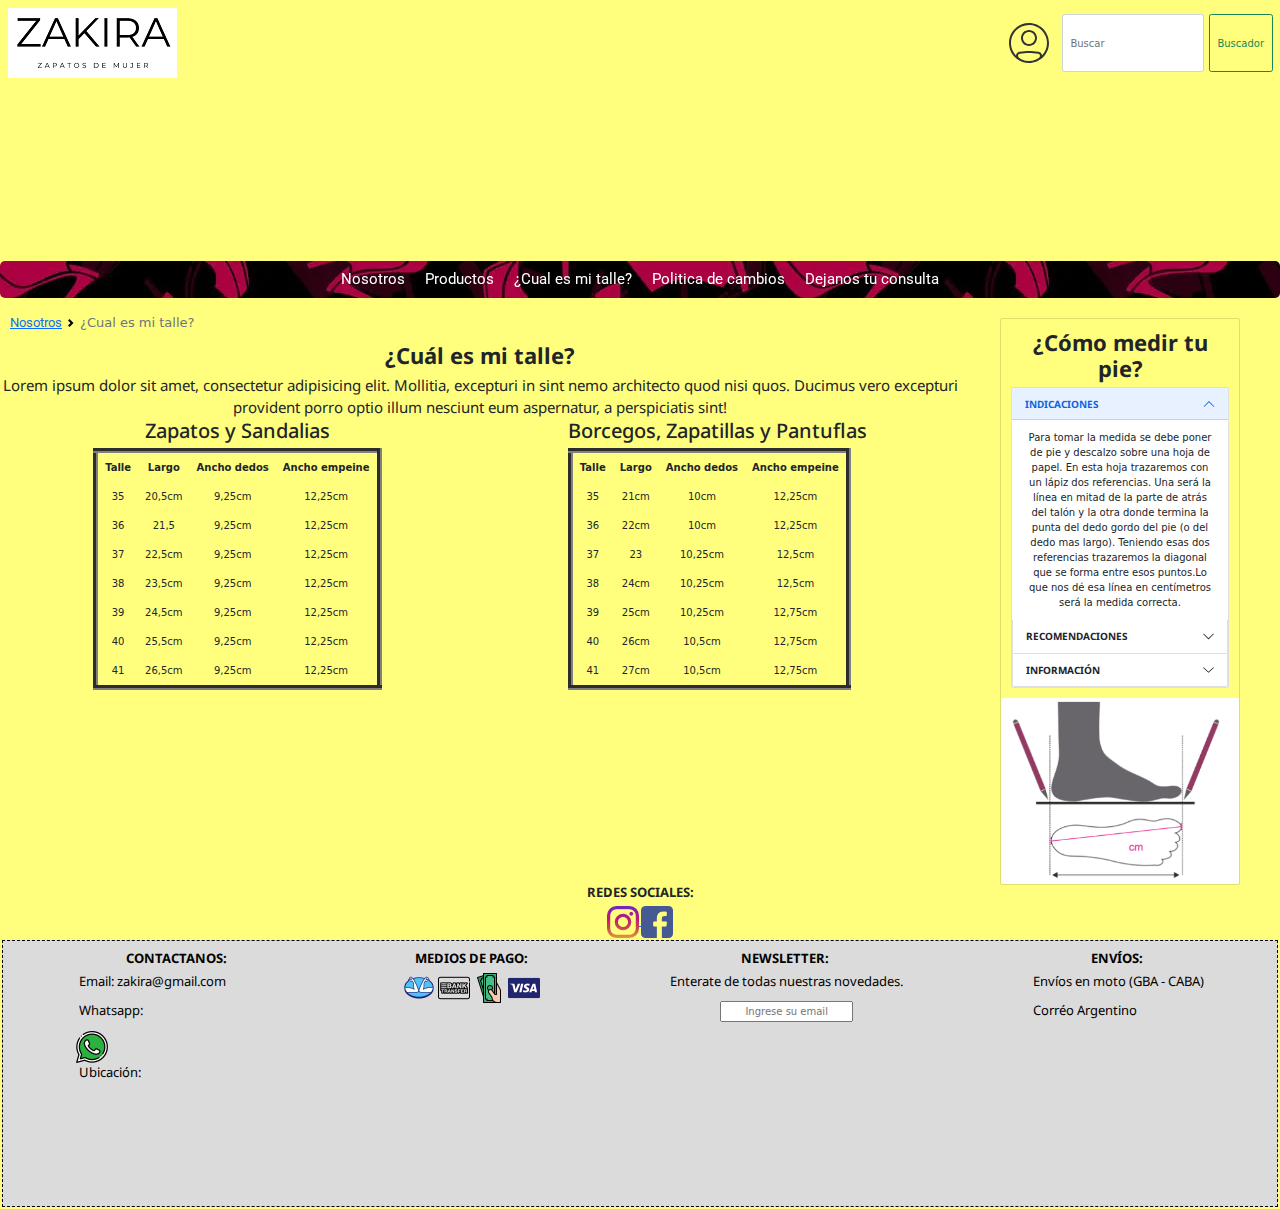
==== cual-es-mi-talle.html @ 798e8832 "trabajo" ====
<!DOCTYPE html>
<html lang="en">
<head>
    <!-- meta datos --> 
    <meta charset="UTF-8">
    <meta http-equiv="X-UA-Compatible" content="IE=edge">
    <meta name="viewport" content="width=device-width, initial-scale=1.0">
    <meta name="keywords" content="zapatos, zapatillas, pantuflas, borcegos, sandalias, calzado, mujer">
    <meta name="description" content="Te ayudamos a medir con la mayor exactitud posible tu numero de calzado para poder disfrutarlo sin ninguna molestia">
    <title>Aprende a medir tu pie para evitar molestias con cambios y que tu calzado te quede super comodo</title>
    <link rel="shortcut icon" href="logo/favicon-1.png" type="image/x-icon">
    <link rel="stylesheet" href="css/bootstrap.min.css">
    <link rel="stylesheet" href="css/main.css">
    <link rel="stylesheet" href="css/animate.css">
</head>
<body class="bg-page">
<div class="cuerpo-grid">
    <!-- fila de logo + nav --> 
    <nav class="navbar d-flex flex-row justify-content-evenly" id="botonera1">
        <div class="container-fluid">
            <a class="navbar-brand" href="index.html">
                <img src="logo/ZAKIRA-2.png" alt="logo de zakira">
            </a>
            <div class="d-inline-flex">
                <button class="btn" type="button" data-bs-toggle="offcanvas" data-bs-target="#offcanvasRight" aria-controls="offcanvasRight">
                    <img src="logo/usuario.svg" alt="icono de usuario">
                </button>       
                <div class="offcanvas offcanvas-end" tabindex="-1" id="offcanvasRight" aria-labelledby="offcanvasRightLabel">
                    <div class="offcanvas-header">
                        <h5 id="offcanvasRightLabel">Bienvenido, por favor ingrese su cuenta</h5>
                        <button type="button" class="btn-close text-reset" data-bs-dismiss="offcanvas" aria-label="Close"></button>
                    </div>
                    <div class="offcanvas-body">
                        <ul class="d-flex justify-content-around">
                            <li class="aumento">
                                <a href="#">Registrarse</a>
                            </li>
                            <li class="aumento">
                                <a href="#">Login</a>
                            </li>
                            <li class="aumento">
                                <a href="#">Carrito</a>
                            </li>
                        </ul>
                    </div>
                </div>
                <form class="d-inline-flex">
                    <input class="form-control me-2" type="search" placeholder="Buscar" aria-label="Search">
                    <button class="btn btn-outline-success" type="submit">Buscador</button>
                </form>
            </div>
        </div>
    </nav>
    <header id="header">
        
    </header>
    <nav class="navbar  navbar-expand-md navbar-dark sticky-top " id="botonera2">
        <div class="container-fluid bg-imagen">
            <button class="navbar-toggler" type="button" data-bs-toggle="collapse" data-bs-target="#navbarNav" aria-controls="navbarNav" aria-expanded="false" aria-label="Toggle navigation">
              <span class="navbar-toggler-icon"></span>
            </button>
            <div class="collapse navbar-collapse" id="navbarNav">
              <ul class="navbar-nav mx-auto">
                <li class="aumento">
                  <a href="nosotros.html">Nosotros</a>
                </li>
                <li class="aumento">
                  <a href="productos.html">Productos</a>
                </li>
                <li class="aumento">
                    <a href="cual-es-mi-talle.html">¿Cual es mi talle?</a>
                </li>
                <li class="aumento">
                  <a href="politica-de-cambios.html">Politica de cambios</a>
                </li>
                <li class="aumento">
                  <a href="dejanos-tu-consulta.html">Dejanos tu consulta</a>
                </li>
              </ul>
            </div>
        </div>
    </nav>
    <!-- cierre de fila logo + nav -->
    <!-- fila de información de mi sitio -->
    <main id="principal"> 
        <nav style="--bs-breadcrumb-divider: url(&#34;data:image/svg+xml,%3Csvg xmlns='http://www.w3.org/2000/svg' width='8' height='8'%3E%3Cpath d='M2.5 0L1 1.5 3.5 4 1 6.5 2.5 8l4-4-4-4z' fill='currentColor'/%3E%3C/svg%3E&#34;);" aria-label="breadcrumb">
            <ol class="breadcrumb m-3">
              <li class="breadcrumb-item"><a href="nosotros.html">Nosotros</a></li>
              <li class="breadcrumb-item active" aria-current="page">¿Cual es mi talle?</li>
            </ol>
          </nav>    
        
        <h1 class="text-center titulo">¿Cuál es mi talle?</h1>
        <section class="text-center">
            <article class="sec">Lorem ipsum dolor sit amet, consectetur adipisicing elit. Mollitia, excepturi in sint nemo architecto quod nisi quos. Ducimus vero excepturi provident porro optio illum nesciunt eum aspernatur, a perspiciatis sint!</article>
        </section>
        <div class="tablas-flex" >
            <div>
                <h2 class="text-center">Zapatos y Sandalias</h2>
                <section class="text-center">
                    <table border="5px" cellpadding="7px" cellspacing="5px">
                        <tr>
                            <th>Talle</th>
                            <th>Largo</th>
                            <th>Ancho dedos</th>
                            <th>Ancho empeine</th>
                        <tr>
                        </tr>
                            <td>35</td>
                            <td>20,5cm</td>
                            <td>9,25cm</td>
                            <td>12,25cm</td>
                        </tr>
                        <tr>
                            <td>36</td>
                            <td>21,5</td>
                            <td>9,25cm</td>
                            <td>12,25cm</td>
                        </tr>
                        <tr>
                            <td>37</td>
                            <td>22,5cm</td>
                            <td>9,25cm</td>
                            <td>12,25cm</td>
                        </tr>
                        <tr>
                            <td>38</td>
                            <td>23,5cm</td>
                            <td>9,25cm</td>
                            <td>12,25cm</td>
                        </tr>
                        <tr>
                            <td>39</td>
                            <td>24,5cm</td>
                            <td>9,25cm</td>
                            <td>12,25cm</td>
                        </tr>
                        <tr>
                            <td>40</td>
                            <td>25,5cm</td>
                            <td>9,25cm</td>
                            <td>12,25cm</td>
                        </tr>
                        <tr>
                            <td>41</td>
                            <td>26,5cm</td>
                            <td>9,25cm</td>
                            <td>12,25cm</td>
                        </tr>
                    </table>
                </section>    
            </div>
            <div>
                <div>
                    <h2 class="text-center">Borcegos, Zapatillas y Pantuflas</h2>
                    <section class="text-center">
                        <table border="5px" cellpadding="7px" cellspacing="5px">
                            <tr>
                                <th>Talle</th>
                                <th>Largo</th>
                                <th>Ancho dedos</th>
                                <th>Ancho empeine</th>
                            <tr>
                            </tr>
                                <td>35</td>
                                <td>21cm</td>
                                <td>10cm</td>
                                <td>12,25cm</td>
                            </tr>
                            <tr>
                                <td>36</td>
                                <td>22cm</td>
                                <td>10cm</td>
                                <td>12,25cm</td>
                            </tr>
                            <tr>
                                <td>37</td>
                                <td>23</td>
                                <td>10,25cm</td>
                                <td>12,5cm</td>
                            </tr>
                            <tr>
                                <td>38</td>
                                <td>24cm</td>
                                <td>10,25cm</td>
                                <td>12,5cm</td>
                            </tr>
                            <tr>
                                <td>39</td>
                                <td>25cm</td>
                                <td>10,25cm</td>
                                <td>12,75cm</td>
                            </tr>
                            <tr>
                                <td>40</td>
                                <td>26cm</td>
                                <td>10,5cm</td>
                                <td>12,75cm</td>
                            </tr>
                            <tr>
                                <td>41</td>
                                <td>27cm</td>
                                <td>10,5cm</td>
                                <td>12,75cm</td>
                            </tr>
                        </table>
                    </section>
                </div>
            </div>
        </div>
    </main>
    <aside class="text-center" id="ofertas">
        <div class="card w-75 bg-page mt-4 mx-auto">
            <div class="card-body text-center">
              <h2 class="card-title titulo">¿Cómo medir tu pie?</h2>
              <div class="accordion-item">
                <h2 class="accordion-header" id="panelsStayOpen-headingOne">
                  <button class="accordion-button" type="button" data-bs-toggle="collapse" data-bs-target="#panelsStayOpen-collapseOne" aria-expanded="true" aria-controls="panelsStayOpen-collapseOne">
                    <strong>INDICACIONES</strong>
                  </button>
                </h2>
                <div id="panelsStayOpen-collapseOne" class="accordion-collapse collapse show" aria-labelledby="panelsStayOpen-headingOne">
                  <div class="accordion-body">
                    Para tomar la medida se debe poner de pie y descalzo sobre una hoja de papel. En esta hoja trazaremos con un lápiz dos referencias. Una será la línea en mitad de la parte de atrás del talón y la otra donde termina la punta del dedo gordo del pie (o del dedo mas largo). Teniendo esas dos referencias trazaremos la diagonal que se forma entre esos puntos.Lo que nos dé esa línea en centímetros será la medida correcta.
                  </div>
                </div>
                <div class="accordion-item">
                    <h2 class="accordion-header" id="panelsStayOpen-headingTwo">
                      <button class="accordion-button collapsed" type="button" data-bs-toggle="collapse" data-bs-target="#panelsStayOpen-collapseTwo" aria-expanded="false" aria-controls="panelsStayOpen-collapseTwo">
                        <strong>RECOMENDACIONES</strong>
                      </button>
                    </h2>
                    <div id="panelsStayOpen-collapseTwo" class="accordion-collapse collapse" aria-labelledby="panelsStayOpen-headingTwo">
                      <div class="accordion-body">
                        Tambien es importante tener en cuenta que para que el calzado luzca bien es recomendable que sobre tanto de adelante como de atras.
                        En calzados de invierno debe sobrar 1/2 cm en cada extremo.
                        En calzados de verano deberia sobrar 1/2 cm atras y 1 cm adelante
                      </div>
                    </div>
                </div>
                <div class="accordion-item">
                    <h2 class="accordion-header" id="panelsStayOpen-headingThree">
                      <button class="accordion-button collapsed" type="button" data-bs-toggle="collapse" data-bs-target="#panelsStayOpen-collapseThree" aria-expanded="false" aria-controls="panelsStayOpen-collapseThree">
                        <strong>INFORMACIÓN</strong>
                      </button>
                    </h2>
                    <div id="panelsStayOpen-collapseThree" class="accordion-collapse collapse" aria-labelledby="panelsStayOpen-headingThree">
                      <div class="accordion-body">
                        La medida que cargamos nosotros esta tomada como mostramos en la imagen, de la plantilla interna dejando libre en cada extremo aprox 1/2 cm.
                        Esta medida no es el unico condicionante para que el producto te calce bien ya que, por ejemplo, si el modelo es de horma grande quizas el largo esta OK pero el calce es suelto porque el pie se va hacia adelante y en este caso vas a preferir un talle menos aunque no quede liberada la zona que mencionamos anteriormente.
                      </div>
                    </div>
                </div>
              </div>
            </div>
            <img src="logo/medir.png" class="card-img-bottom" alt="imagen medición de pie">
          </div>
    </aside>
    <div class="wow animate__fadeIn"  data-wow-duration="2.5s" id="redes">    
        <h2 class="titulo text-center">REDES SOCIALES:</h2>
            <div class="text-center">
                <a href="https://www.instagram.com/zakirashoes/" target="_blank">
                    <img src="logo/instagram.png" alt="Seguinos en Instagram" title="Seguinos en Instagram">
                </a>
                <a href="https://www.facebook.com/" target="_blank">
                    <img src="logo/facebook.png" alt="Seguinos en facebook" title="Seguinos en Facebook">
                </a>
            </div>
        </div>
      <!-- cierre de información de mi sitio -->
      <!-- inicio de footer -->
      <footer class="d-flex col justify-content-around"id="pie">
        <div>
            <h4 class="text-center">CONTACTANOS:</h4>
                <div>
                    <p>Email: zakira@gmail.com</p>
                    <p>Whatsapp:</p>
                    <a href="https://api.whatsapp.com/send?phone=5491138212870" target="_blank">
                        <img src="logo/whatsapp.png" alt="numero de whatsapp" class="icon" title="Envianos tu Whatsapp">
                    </a>
                    <p>Ubicación:</p>
                    <iframe src="https://www.google.com/maps/embed?pb=!1m18!1m12!1m3!1d4136.8029138698785!2d-58.42026008417183!3d-34.73784277211539!2m3!1f0!2f0!3f0!3m2!1i1024!2i768!4f13.1!3m3!1m2!1s0x95bccd82b1c31c0f%3A0xd40754e7bf811edb!2sAv.%20Sta.%20Fe%201640%2C%20B1828DCH%20Banfield%2C%20Provincia%20de%20Buenos%20Aires!5e1!3m2!1ses!2sar!4v1659813162803!5m2!1ses!2sar" width="200" height="100" style="border:0;" allowfullscreen="" loading="lazy" referrerpolicy="no-referrer-when-downgrade"></iframe>                               
                </div>
        </div>    
        <div>
            <h4 class="text-center">MEDIOS DE PAGO:</h4>
                <div class="text-center">
                    <img src="logo/mercado-pago.png" alt="Mercado pago" title="Mercado Pago">
                    <img src="logo/transferencia.png" alt="transferencia" title="Transferencia bancaria">
                    <img src="logo/efectivo.png" alt="efectivo" title="Efectivo">
                    <img src="logo/visa.png" alt="visa">
                </div>
        </div>
        <div>
            <h4 class="text-center">NEWSLETTER:</h4>
                <div class="text-center">
                    <p>Enterate de todas nuestras novedades.</p>
                    <form class="text-center" action="">
                        <label for="email"></label>
                        <input type="email" id="email" class="text-center" placeholder="Ingrese su email" required >
                    </form>
                </div>
        </div>    
        <div>
            <h4 class="text-center">ENVÍOS:</h4>
                <div>
                    <p>Envíos en moto (GBA - CABA)</p>
                    <p>Corréo Argentino</p>
                </div>
        </div>
    </footer>
    <!-- cierre de footer -->
  <script src="js/wow.min.js"></script>
  <script>
    new WOW().init()
  </script>
  <script src="js/bootstrap.min.js"></script>
  </div>
  </body>
  </html>
---- css/main.css ----
@import url("https://fonts.googleapis.com/css2?family=Noto+Sans:wght@200;400;700&family=Roboto:wght@300;400;700&display=swap");
html {
  font-size: 62.5%;
}

.bg-page {
  background-color: rgb(255, 255, 125);
  width: 100%;
  overflow-x: hidden;
}

h1, h2, h3, h4, article, p {
  font-family: "Noto Sans", sans-serif;
}

a {
  font-family: "Roboto", sans-serif;
}

b {
  font-size: 1.5rem;
}

h5 {
  font-size: 1.5rem;
}

.titulo {
  font-size: 2.2rem;
  font-weight: 700;
}

.producto-flex {
  display: flex;
  flex-direction: row;
  justify-content: space-around;
  align-items: none;
  flex-wrap: wrap;
  margin: 2rem 1rem;
}

#header {
  grid-area: header;
}

#redes {
  display: flex;
  flex-direction: column;
  justify-content: center;
  align-items: none;
  grid-area: redes;
}
#redes h2 {
  font-size: 1.3rem;
  font-weight: 700;
}
#redes h2 div a {
  margin-right: 1rem;
}

#botonera1 {
  grid-area: nav1;
}
#botonera1 h5 {
  font-size: 1.5rem;
  font-weight: 700;
}
#botonera1 ul li {
  list-style: none;
}
#botonera1 ul li a {
  font-size: 1.3rem;
  text-decoration: none;
  color: black;
}
#botonera1 ul li a :hover {
  font-size: 1.3rem;
  color: blue;
  -webkit-text-decoration: double;
          text-decoration: double;
  font-weight: 700;
}

#botonera2 {
  display: flex;
  flex-direction: row;
  justify-content: space-between;
  align-items: none;
  grid-area: nav2;
}
#botonera2 button {
  border: solid 0.1rem white;
  margin: 0.2rem;
}
#botonera2 div ul li {
  margin: 0.7rem 0rem;
  list-style: none;
}
#botonera2 div ul li a {
  color: white;
  font-size: 1.5rem;
  margin: 1rem;
  text-decoration: none;
}
#botonera2 div ul li a :hover {
  color: white;
  font-size: 1.5rem;
  margin: 1rem;
  text-decoration: underline;
}

.bg-imagen {
  background-image: url(../logo/fondo2.webp);
  width: 100%;
  border-radius: 0.5rem;
}

body {
  width: 100vw;
  overflow-x: hidden;
}

.sec {
  font-size: 1.5rem;
}

.img-fluid {
  width: 100%;
  height: auto;
}

.sp1, .sp3, .sp2 {
  margin: 2rem auto;
  padding: 0.5rem;
  font-style: italic;
  border: solid 0.2rem;
  border-radius: 1rem;
  grid-area: sp1;
}

.sp2 {
  grid-area: sp2;
}

.sp3 {
  grid-area: sp3;
}

.st {
  margin-top: 4.5rem;
  margin-bottom: 4.5rem;
  display: flex;
  flex-direction: column;
  justify-content: space-between;
  align-items: center;
  grid-area: st;
}

.sp {
  display: flex;
  flex-direction: column;
  justify-content: space-between;
  align-items: center;
  grid-area: sp;
}

#principal {
  grid-area: princ;
  width: 100%;
}
#principal nav ol {
  text-decoration: none;
}
#principal nav ol li {
  list-style: none;
  font-size: 1.3rem;
}
#principal section p {
  margin-bottom: 1rem;
  font-size: 1.5rem;
}
#principal section ul li {
  margin-bottom: 1rem;
  font-size: 1.5rem;
  font-weight: 700;
  font-style: italic;
}

#tipo {
  border: solid 0.2rem;
  border-radius: 1rem;
  margin: 1rem;
}
#tipo li {
  list-style: none;
  text-align: center;
}
#tipo li a {
  text-decoration: none;
  color: black;
  font-size: 1.5rem;
  font-weight: 700;
}

#talle {
  display: flex;
  flex-direction: row;
  justify-content: center;
  align-items: none;
  margin: 1rem;
  -moz-column-gap: 1rem;
       column-gap: 1rem;
}
#talle div label {
  font-size: 1.3rem;
}

#color {
  display: flex;
  flex-direction: row;
  justify-content: center;
  align-items: none;
}
#color li {
  list-style: none;
  margin: 0rem;
}
#color li a {
  font-style: normal;
  text-decoration: none;
  color: black;
  font-size: 1.5rem;
  font-weight: 700;
  padding: 0rem;
  margin: 0rem 1rem;
}

.tablas-flex {
  display: flex;
  flex-direction: row;
  justify-content: space-around;
  align-items: none;
  flex-wrap: wrap;
}

.degrade-sec {
  background: linear-gradient(90deg, rgba(172, 172, 172, 0) 0%, rgba(199, 199, 181, 0.2469362745) 57%);
}

.aumento:hover {
  transform: scale(1.1);
  transition: 0.5s;
}

@-webkit-keyframes headerAnimation {
  0% {
    background-image: url(../logo/zakira-shoes-Logo-2.svg);
  }
  50% {
    background-image: url(../logo/zakira-shoes-Logo-2.jpg);
  }
  100% {
    background-image: url(../logo/zakira-shoes-Logo-2.svg);
  }
}

@keyframes headerAnimation {
  0% {
    background-image: url(../logo/zakira-shoes-Logo-2.svg);
  }
  50% {
    background-image: url(../logo/zakira-shoes-Logo-2.jpg);
  }
  100% {
    background-image: url(../logo/zakira-shoes-Logo-2.svg);
  }
}
header {
  height: 17rem;
  background-size: cover;
  -webkit-animation-name: headerAnimation;
          animation-name: headerAnimation;
  -webkit-animation-duration: 5.5s;
          animation-duration: 5.5s;
  -webkit-animation-iteration-count: infinite;
          animation-iteration-count: infinite;
}

.cuerpo-grid {
  display: grid;
  grid-template-columns: 1fr;
  grid-template-rows: none;
  grid-template-areas: "nav1" "header" "nav2" "princ" "ofertas" "redes" "pie";
}

.cuerpo-producto-grid {
  display: grid;
  grid-template-columns: 1fr;
  grid-template-rows: none;
  grid-template-areas: "nav1" "header" "nav2" "princ" "ofertas" "redes" "pie";
}

.cuerpo-politica {
  display: grid;
  grid-template-columns: 1fr;
  grid-template-rows: none;
  grid-template-areas: "nav1" "header" "nav2" "princ" "redes" "pie";
}

.contacto-grid {
  display: grid;
  grid-template-columns: 1fr;
  grid-template-rows: none;
  grid-template-areas: "nav1" "header" "nav2" "princ" "redes" "pie";
}

.secundario {
  display: grid;
  grid-template-columns: 25% 75%;
  grid-template-rows: auto;
  grid-template-areas: "st sp";
}

.productos-grid {
  display: grid;
  grid-template-columns: 100%;
  grid-template-rows: auto;
  grid-template-areas: "filtro" "modelo";
}

.modelo {
  grid-area: modelo;
}
.modelo p + a {
  font-size: 1.3rem;
}

.filtro {
  grid-area: filtro;
}

#pie {
  margin: 0.2rem 0.2rem;
  padding: 1rem;
  background-color: rgb(219, 219, 219);
  color: black;
  border: dashed 0.1rem;
  grid-area: pie;
}
#pie div h4 {
  font-size: 1.3rem;
  font-weight: 700;
}
#pie div p {
  font-size: 1.3rem;
  font-weight: 400;
  margin-left: 0.3rem;
}
#pie div label {
  font-size: 1rem;
}

#ofertas {
  grid-area: ofertas;
}
#ofertas p + a {
  font-size: 1.3rem;
}
#ofertas .aumento p {
  margin-bottom: 0rem;
}

@media only screen and (min-width: 768px) {
  #botonera1 ul li a:hover {
    margin: 1rem;
    color: blue;
    text-decoration: underline;
  }
  #botonera2 ul li a:hover {
    margin: 1rem;
    text-decoration: underline;
  }
  .st {
    margin: 1rem;
    margin-right: 0rem;
    margin-bottom: 0rem;
    display: flex;
    flex-direction: row;
    justify-content: space-around;
    align-items: unset;
  }
  .sp {
    margin: 0rem;
    display: flex;
    flex-direction: row;
    justify-content: space-around;
    align-items: unset;
  }
  .sp p {
    margin: 1rem;
  }
  #pie {
    justify-content: space-between;
  }
  .secundario {
    grid-template-columns: 100%;
    grid-template-rows: auto;
    grid-template-areas: "st" "sp";
  }
  .cuerpo-grid {
    display: grid;
    grid-template-columns: 75% 25%;
    grid-template-rows: none;
    grid-template-areas: "nav1 nav1" "header header" "nav2 nav2" "princ ofertas" "redes redes" "pie pie";
  }
  .productos-grid {
    display: grid;
    grid-template-columns: 10% 90%;
    grid-template-rows: auto;
    grid-template-areas: "filtro modelo .";
  }
  .contacto-grid {
    display: grid;
    grid-template-columns: 75% 25%;
    grid-template-rows: none;
    grid-template-areas: "nav1 nav1" "header header" "nav2 nav2" "princ princ" "redes redes" "pie pie";
  }
  #talle {
    display: flex;
    flex-direction: column;
    justify-content: none;
    align-items: flex-start;
    margin: 1rem;
    margin-left: 2rem;
    -moz-column-gap: 0rem;
         column-gap: 0rem;
  }
  #color {
    display: flex;
    flex-direction: column;
    justify-content: none;
    align-items: flex-start;
  }
  #color li {
    text-align: left;
  }
  .filtro, b {
    text-align: left;
    margin: 1rem;
  }
}/*# sourceMappingURL=main.css.map */
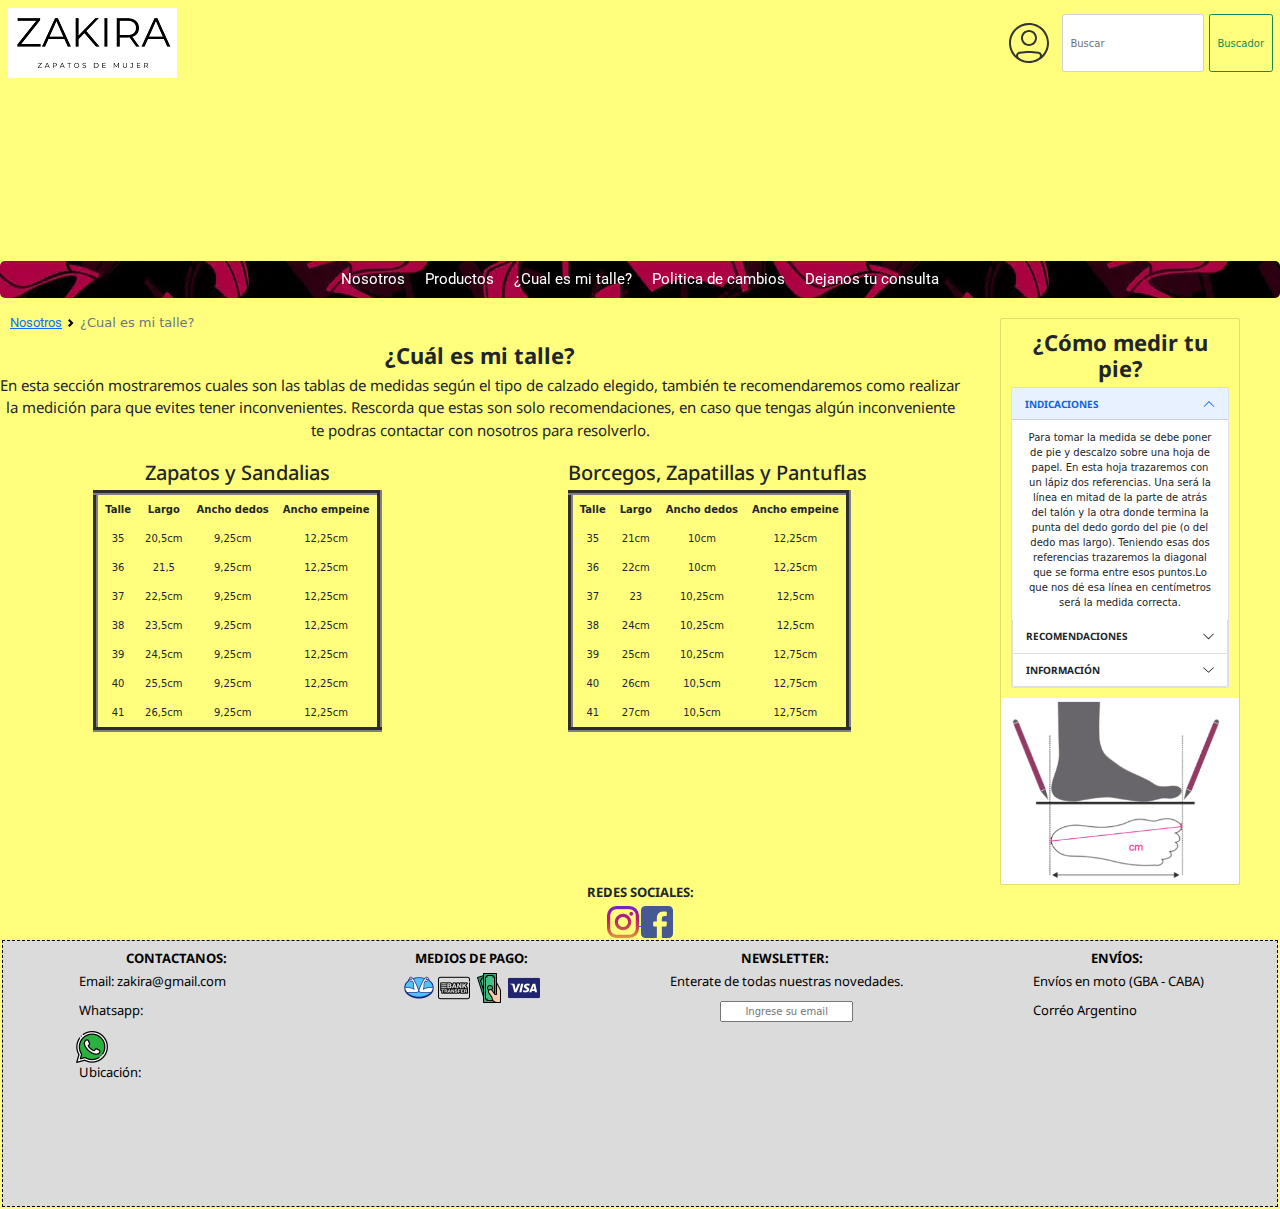
==== commit 99ceb837: "mensajes de paginas modificados" ====
--- a/cual-es-mi-talle.html
+++ b/cual-es-mi-talle.html
@@ -92,7 +92,9 @@
         
         <h1 class="text-center titulo">¿Cuál es mi talle?</h1>
         <section class="text-center">
-            <article class="sec">Lorem ipsum dolor sit amet, consectetur adipisicing elit. Mollitia, excepturi in sint nemo architecto quod nisi quos. Ducimus vero excepturi provident porro optio illum nesciunt eum aspernatur, a perspiciatis sint!</article>
+            <article class="sec">En esta sección mostraremos cuales son las tablas de medidas según el tipo de calzado elegido, también te recomendaremos como realizar la medición para que evites tener inconvenientes.
+                Rescorda que estas son solo recomendaciones, en caso que tengas algún inconveniente te podras contactar con nosotros para resolverlo.
+            </article>
         </section>
         <div class="tablas-flex" >
             <div>
--- a/css/main.css
+++ b/css/main.css
@@ -241,6 +241,9 @@
   justify-content: space-around;
   align-items: none;
   flex-wrap: wrap;
+}
+.tablas-flex h2 {
+  margin-top: 2rem;
 }
 
 .degrade-sec {
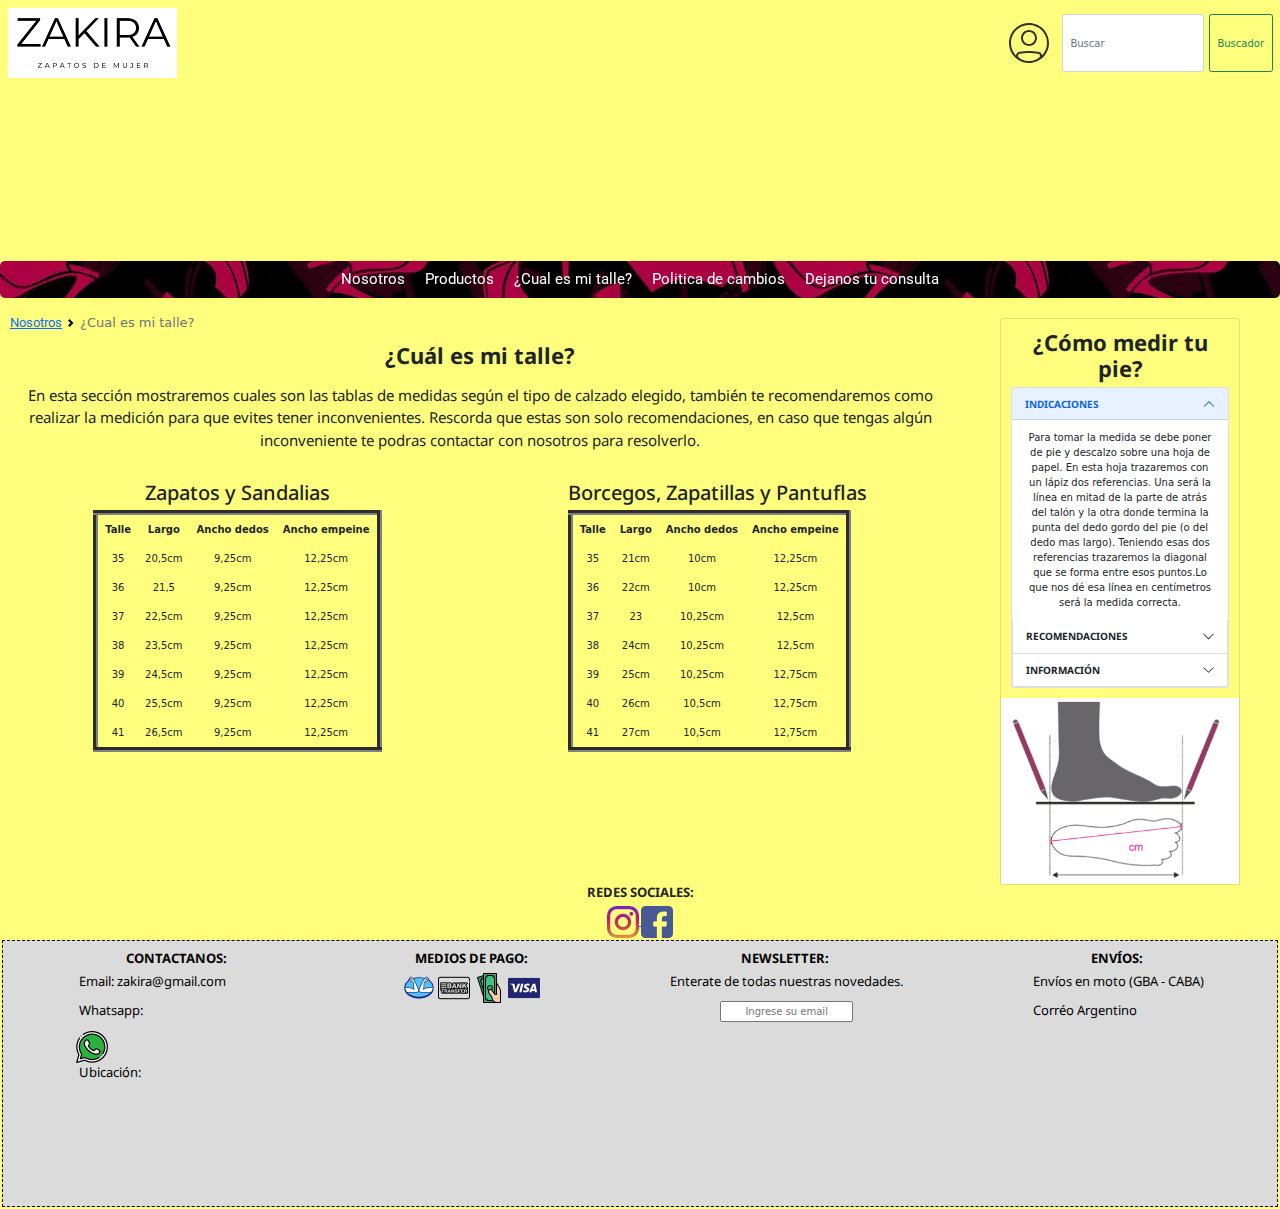
==== commit 5a3162ac: "arreglo indentacion" ====
--- a/cual-es-mi-talle.html
+++ b/cual-es-mi-talle.html
@@ -14,147 +14,91 @@
     <link rel="stylesheet" href="css/animate.css">
 </head>
 <body class="bg-page">
-<div class="cuerpo-grid">
-    <!-- fila de logo + nav --> 
-    <nav class="navbar d-flex flex-row justify-content-evenly" id="botonera1">
-        <div class="container-fluid">
-            <a class="navbar-brand" href="index.html">
-                <img src="logo/ZAKIRA-2.png" alt="logo de zakira">
-            </a>
-            <div class="d-inline-flex">
-                <button class="btn" type="button" data-bs-toggle="offcanvas" data-bs-target="#offcanvasRight" aria-controls="offcanvasRight">
-                    <img src="logo/usuario.svg" alt="icono de usuario">
-                </button>       
-                <div class="offcanvas offcanvas-end" tabindex="-1" id="offcanvasRight" aria-labelledby="offcanvasRightLabel">
-                    <div class="offcanvas-header">
-                        <h5 id="offcanvasRightLabel">Bienvenido, por favor ingrese su cuenta</h5>
-                        <button type="button" class="btn-close text-reset" data-bs-dismiss="offcanvas" aria-label="Close"></button>
-                    </div>
-                    <div class="offcanvas-body">
-                        <ul class="d-flex justify-content-around">
-                            <li class="aumento">
-                                <a href="#">Registrarse</a>
-                            </li>
-                            <li class="aumento">
-                                <a href="#">Login</a>
-                            </li>
-                            <li class="aumento">
-                                <a href="#">Carrito</a>
-                            </li>
-                        </ul>
-                    </div>
-                </div>
-                <form class="d-inline-flex">
-                    <input class="form-control me-2" type="search" placeholder="Buscar" aria-label="Search">
-                    <button class="btn btn-outline-success" type="submit">Buscador</button>
-                </form>
-            </div>
-        </div>
-    </nav>
-    <header id="header">
-        
-    </header>
-    <nav class="navbar  navbar-expand-md navbar-dark sticky-top " id="botonera2">
-        <div class="container-fluid bg-imagen">
-            <button class="navbar-toggler" type="button" data-bs-toggle="collapse" data-bs-target="#navbarNav" aria-controls="navbarNav" aria-expanded="false" aria-label="Toggle navigation">
-              <span class="navbar-toggler-icon"></span>
-            </button>
-            <div class="collapse navbar-collapse" id="navbarNav">
-              <ul class="navbar-nav mx-auto">
-                <li class="aumento">
-                  <a href="nosotros.html">Nosotros</a>
-                </li>
-                <li class="aumento">
-                  <a href="productos.html">Productos</a>
-                </li>
-                <li class="aumento">
-                    <a href="cual-es-mi-talle.html">¿Cual es mi talle?</a>
-                </li>
-                <li class="aumento">
-                  <a href="politica-de-cambios.html">Politica de cambios</a>
-                </li>
-                <li class="aumento">
-                  <a href="dejanos-tu-consulta.html">Dejanos tu consulta</a>
-                </li>
-              </ul>
-            </div>
-        </div>
-    </nav>
-    <!-- cierre de fila logo + nav -->
-    <!-- fila de información de mi sitio -->
-    <main id="principal"> 
-        <nav style="--bs-breadcrumb-divider: url(&#34;data:image/svg+xml,%3Csvg xmlns='http://www.w3.org/2000/svg' width='8' height='8'%3E%3Cpath d='M2.5 0L1 1.5 3.5 4 1 6.5 2.5 8l4-4-4-4z' fill='currentColor'/%3E%3C/svg%3E&#34;);" aria-label="breadcrumb">
-            <ol class="breadcrumb m-3">
-              <li class="breadcrumb-item"><a href="nosotros.html">Nosotros</a></li>
-              <li class="breadcrumb-item active" aria-current="page">¿Cual es mi talle?</li>
-            </ol>
-          </nav>    
-        
-        <h1 class="text-center titulo">¿Cuál es mi talle?</h1>
-        <section class="text-center">
-            <article class="sec">En esta sección mostraremos cuales son las tablas de medidas según el tipo de calzado elegido, también te recomendaremos como realizar la medición para que evites tener inconvenientes.
-                Rescorda que estas son solo recomendaciones, en caso que tengas algún inconveniente te podras contactar con nosotros para resolverlo.
-            </article>
-        </section>
-        <div class="tablas-flex" >
-            <div>
-                <h2 class="text-center">Zapatos y Sandalias</h2>
-                <section class="text-center">
-                    <table border="5px" cellpadding="7px" cellspacing="5px">
-                        <tr>
-                            <th>Talle</th>
-                            <th>Largo</th>
-                            <th>Ancho dedos</th>
-                            <th>Ancho empeine</th>
-                        <tr>
-                        </tr>
-                            <td>35</td>
-                            <td>20,5cm</td>
-                            <td>9,25cm</td>
-                            <td>12,25cm</td>
-                        </tr>
-                        <tr>
-                            <td>36</td>
-                            <td>21,5</td>
-                            <td>9,25cm</td>
-                            <td>12,25cm</td>
-                        </tr>
-                        <tr>
-                            <td>37</td>
-                            <td>22,5cm</td>
-                            <td>9,25cm</td>
-                            <td>12,25cm</td>
-                        </tr>
-                        <tr>
-                            <td>38</td>
-                            <td>23,5cm</td>
-                            <td>9,25cm</td>
-                            <td>12,25cm</td>
-                        </tr>
-                        <tr>
-                            <td>39</td>
-                            <td>24,5cm</td>
-                            <td>9,25cm</td>
-                            <td>12,25cm</td>
-                        </tr>
-                        <tr>
-                            <td>40</td>
-                            <td>25,5cm</td>
-                            <td>9,25cm</td>
-                            <td>12,25cm</td>
-                        </tr>
-                        <tr>
-                            <td>41</td>
-                            <td>26,5cm</td>
-                            <td>9,25cm</td>
-                            <td>12,25cm</td>
-                        </tr>
-                    </table>
-                </section>    
-            </div>
-            <div>
+    <div class="cuerpo-grid">
+        <!-- fila de logo + nav --> 
+        <nav class="navbar d-flex flex-row justify-content-evenly" id="botonera1">
+            <div class="container-fluid">
+                <a class="navbar-brand" href="index.html">
+                    <img src="logo/ZAKIRA-2.png" alt="logo de zakira">
+                </a>
+                <div class="d-inline-flex">
+                    <button class="btn" type="button" data-bs-toggle="offcanvas" data-bs-target="#offcanvasRight" aria-controls="offcanvasRight">
+                        <img src="logo/usuario.svg" alt="icono de usuario">
+                    </button>       
+                    <div class="offcanvas offcanvas-end" tabindex="-1" id="offcanvasRight" aria-labelledby="offcanvasRightLabel">
+                        <div class="offcanvas-header">
+                            <h5 id="offcanvasRightLabel">Bienvenido, por favor ingrese su cuenta</h5>
+                            <button type="button" class="btn-close text-reset" data-bs-dismiss="offcanvas" aria-label="Close"></button>
+                        </div>
+                        <div class="offcanvas-body">
+                            <ul class="d-flex justify-content-around">
+                                <li class="aumento">
+                                    <a href="#">Registrarse</a>
+                                </li>
+                                <li class="aumento">
+                                    <a href="#">Login</a>
+                                </li>
+                                <li class="aumento">
+                                    <a href="#">Carrito</a>
+                                </li>
+                            </ul>
+                        </div>
+                    </div>
+                    <form class="d-inline-flex">
+                        <input class="form-control me-2" type="search" placeholder="Buscar" aria-label="Search">
+                        <button class="btn btn-outline-success" type="submit">Buscador</button>
+                    </form>
+                </div>
+            </div>
+        </nav>
+        <header id="header">
+            
+        </header>
+        <nav class="navbar  navbar-expand-md navbar-dark sticky-top " id="botonera2">
+            <div class="container-fluid bg-imagen">
+                <button class="navbar-toggler" type="button" data-bs-toggle="collapse" data-bs-target="#navbarNav" aria-controls="navbarNav" aria-expanded="false" aria-label="Toggle navigation">
+                <span class="navbar-toggler-icon"></span>
+                </button>
+                <div class="collapse navbar-collapse" id="navbarNav">
+                <ul class="navbar-nav mx-auto">
+                    <li class="aumento">
+                    <a href="nosotros.html">Nosotros</a>
+                    </li>
+                    <li class="aumento">
+                    <a href="productos.html">Productos</a>
+                    </li>
+                    <li class="aumento">
+                        <a href="cual-es-mi-talle.html">¿Cual es mi talle?</a>
+                    </li>
+                    <li class="aumento">
+                    <a href="politica-de-cambios.html">Politica de cambios</a>
+                    </li>
+                    <li class="aumento">
+                    <a href="dejanos-tu-consulta.html">Dejanos tu consulta</a>
+                    </li>
+                </ul>
+                </div>
+            </div>
+        </nav>
+        <!-- cierre de fila logo + nav -->
+        <!-- fila de información de mi sitio -->
+        <main id="principal"> 
+            <nav style="--bs-breadcrumb-divider: url(&#34;data:image/svg+xml,%3Csvg xmlns='http://www.w3.org/2000/svg' width='8' height='8'%3E%3Cpath d='M2.5 0L1 1.5 3.5 4 1 6.5 2.5 8l4-4-4-4z' fill='currentColor'/%3E%3C/svg%3E&#34;);" aria-label="breadcrumb">
+                <ol class="breadcrumb m-3">
+                <li class="breadcrumb-item"><a href="nosotros.html">Nosotros</a></li>
+                <li class="breadcrumb-item active" aria-current="page">¿Cual es mi talle?</li>
+                </ol>
+            </nav>    
+            
+            <h1 class="text-center titulo">¿Cuál es mi talle?</h1>
+            <section class="text-center">
+                <article class="sec">En esta sección mostraremos cuales son las tablas de medidas según el tipo de calzado elegido, también te recomendaremos como realizar la medición para que evites tener inconvenientes.
+                    Rescorda que estas son solo recomendaciones, en caso que tengas algún inconveniente te podras contactar con nosotros para resolverlo.
+                </article>
+            </section>
+            <div class="tablas-flex" >
                 <div>
-                    <h2 class="text-center">Borcegos, Zapatillas y Pantuflas</h2>
+                    <h2 class="text-center">Zapatos y Sandalias</h2>
                     <section class="text-center">
                         <table border="5px" cellpadding="7px" cellspacing="5px">
                             <tr>
@@ -165,158 +109,214 @@
                             <tr>
                             </tr>
                                 <td>35</td>
-                                <td>21cm</td>
-                                <td>10cm</td>
+                                <td>20,5cm</td>
+                                <td>9,25cm</td>
                                 <td>12,25cm</td>
                             </tr>
                             <tr>
                                 <td>36</td>
-                                <td>22cm</td>
-                                <td>10cm</td>
+                                <td>21,5</td>
+                                <td>9,25cm</td>
                                 <td>12,25cm</td>
                             </tr>
                             <tr>
                                 <td>37</td>
-                                <td>23</td>
-                                <td>10,25cm</td>
-                                <td>12,5cm</td>
+                                <td>22,5cm</td>
+                                <td>9,25cm</td>
+                                <td>12,25cm</td>
                             </tr>
                             <tr>
                                 <td>38</td>
-                                <td>24cm</td>
-                                <td>10,25cm</td>
-                                <td>12,5cm</td>
+                                <td>23,5cm</td>
+                                <td>9,25cm</td>
+                                <td>12,25cm</td>
                             </tr>
                             <tr>
                                 <td>39</td>
-                                <td>25cm</td>
-                                <td>10,25cm</td>
-                                <td>12,75cm</td>
+                                <td>24,5cm</td>
+                                <td>9,25cm</td>
+                                <td>12,25cm</td>
                             </tr>
                             <tr>
                                 <td>40</td>
-                                <td>26cm</td>
-                                <td>10,5cm</td>
-                                <td>12,75cm</td>
+                                <td>25,5cm</td>
+                                <td>9,25cm</td>
+                                <td>12,25cm</td>
                             </tr>
                             <tr>
                                 <td>41</td>
-                                <td>27cm</td>
-                                <td>10,5cm</td>
-                                <td>12,75cm</td>
+                                <td>26,5cm</td>
+                                <td>9,25cm</td>
+                                <td>12,25cm</td>
                             </tr>
                         </table>
-                    </section>
-                </div>
-            </div>
-        </div>
-    </main>
-    <aside class="text-center" id="ofertas">
-        <div class="card w-75 bg-page mt-4 mx-auto">
-            <div class="card-body text-center">
-              <h2 class="card-title titulo">¿Cómo medir tu pie?</h2>
-              <div class="accordion-item">
-                <h2 class="accordion-header" id="panelsStayOpen-headingOne">
-                  <button class="accordion-button" type="button" data-bs-toggle="collapse" data-bs-target="#panelsStayOpen-collapseOne" aria-expanded="true" aria-controls="panelsStayOpen-collapseOne">
-                    <strong>INDICACIONES</strong>
-                  </button>
-                </h2>
-                <div id="panelsStayOpen-collapseOne" class="accordion-collapse collapse show" aria-labelledby="panelsStayOpen-headingOne">
-                  <div class="accordion-body">
-                    Para tomar la medida se debe poner de pie y descalzo sobre una hoja de papel. En esta hoja trazaremos con un lápiz dos referencias. Una será la línea en mitad de la parte de atrás del talón y la otra donde termina la punta del dedo gordo del pie (o del dedo mas largo). Teniendo esas dos referencias trazaremos la diagonal que se forma entre esos puntos.Lo que nos dé esa línea en centímetros será la medida correcta.
-                  </div>
-                </div>
+                    </section>    
+                </div>
+                <div>
+                    <div>
+                        <h2 class="text-center">Borcegos, Zapatillas y Pantuflas</h2>
+                        <section class="text-center">
+                            <table border="5px" cellpadding="7px" cellspacing="5px">
+                                <tr>
+                                    <th>Talle</th>
+                                    <th>Largo</th>
+                                    <th>Ancho dedos</th>
+                                    <th>Ancho empeine</th>
+                                <tr>
+                                </tr>
+                                    <td>35</td>
+                                    <td>21cm</td>
+                                    <td>10cm</td>
+                                    <td>12,25cm</td>
+                                </tr>
+                                <tr>
+                                    <td>36</td>
+                                    <td>22cm</td>
+                                    <td>10cm</td>
+                                    <td>12,25cm</td>
+                                </tr>
+                                <tr>
+                                    <td>37</td>
+                                    <td>23</td>
+                                    <td>10,25cm</td>
+                                    <td>12,5cm</td>
+                                </tr>
+                                <tr>
+                                    <td>38</td>
+                                    <td>24cm</td>
+                                    <td>10,25cm</td>
+                                    <td>12,5cm</td>
+                                </tr>
+                                <tr>
+                                    <td>39</td>
+                                    <td>25cm</td>
+                                    <td>10,25cm</td>
+                                    <td>12,75cm</td>
+                                </tr>
+                                <tr>
+                                    <td>40</td>
+                                    <td>26cm</td>
+                                    <td>10,5cm</td>
+                                    <td>12,75cm</td>
+                                </tr>
+                                <tr>
+                                    <td>41</td>
+                                    <td>27cm</td>
+                                    <td>10,5cm</td>
+                                    <td>12,75cm</td>
+                                </tr>
+                            </table>
+                        </section>
+                    </div>
+                </div>
+            </div>
+        </main>
+        <aside class="text-center" id="ofertas">
+            <div class="card w-75 bg-page mt-4 mx-auto">
+                <div class="card-body text-center">
+                <h2 class="card-title titulo">¿Cómo medir tu pie?</h2>
                 <div class="accordion-item">
-                    <h2 class="accordion-header" id="panelsStayOpen-headingTwo">
-                      <button class="accordion-button collapsed" type="button" data-bs-toggle="collapse" data-bs-target="#panelsStayOpen-collapseTwo" aria-expanded="false" aria-controls="panelsStayOpen-collapseTwo">
-                        <strong>RECOMENDACIONES</strong>
-                      </button>
+                    <h2 class="accordion-header" id="panelsStayOpen-headingOne">
+                    <button class="accordion-button" type="button" data-bs-toggle="collapse" data-bs-target="#panelsStayOpen-collapseOne" aria-expanded="true" aria-controls="panelsStayOpen-collapseOne">
+                        <strong>INDICACIONES</strong>
+                    </button>
                     </h2>
-                    <div id="panelsStayOpen-collapseTwo" class="accordion-collapse collapse" aria-labelledby="panelsStayOpen-headingTwo">
-                      <div class="accordion-body">
-                        Tambien es importante tener en cuenta que para que el calzado luzca bien es recomendable que sobre tanto de adelante como de atras.
-                        En calzados de invierno debe sobrar 1/2 cm en cada extremo.
-                        En calzados de verano deberia sobrar 1/2 cm atras y 1 cm adelante
-                      </div>
-                    </div>
-                </div>
-                <div class="accordion-item">
-                    <h2 class="accordion-header" id="panelsStayOpen-headingThree">
-                      <button class="accordion-button collapsed" type="button" data-bs-toggle="collapse" data-bs-target="#panelsStayOpen-collapseThree" aria-expanded="false" aria-controls="panelsStayOpen-collapseThree">
-                        <strong>INFORMACIÓN</strong>
-                      </button>
-                    </h2>
-                    <div id="panelsStayOpen-collapseThree" class="accordion-collapse collapse" aria-labelledby="panelsStayOpen-headingThree">
-                      <div class="accordion-body">
-                        La medida que cargamos nosotros esta tomada como mostramos en la imagen, de la plantilla interna dejando libre en cada extremo aprox 1/2 cm.
-                        Esta medida no es el unico condicionante para que el producto te calce bien ya que, por ejemplo, si el modelo es de horma grande quizas el largo esta OK pero el calce es suelto porque el pie se va hacia adelante y en este caso vas a preferir un talle menos aunque no quede liberada la zona que mencionamos anteriormente.
-                      </div>
-                    </div>
-                </div>
-              </div>
-            </div>
-            <img src="logo/medir.png" class="card-img-bottom" alt="imagen medición de pie">
-          </div>
-    </aside>
-    <div class="wow animate__fadeIn"  data-wow-duration="2.5s" id="redes">    
-        <h2 class="titulo text-center">REDES SOCIALES:</h2>
-            <div class="text-center">
-                <a href="https://www.instagram.com/zakirashoes/" target="_blank">
-                    <img src="logo/instagram.png" alt="Seguinos en Instagram" title="Seguinos en Instagram">
-                </a>
-                <a href="https://www.facebook.com/" target="_blank">
-                    <img src="logo/facebook.png" alt="Seguinos en facebook" title="Seguinos en Facebook">
-                </a>
-            </div>
-        </div>
-      <!-- cierre de información de mi sitio -->
-      <!-- inicio de footer -->
-      <footer class="d-flex col justify-content-around"id="pie">
-        <div>
-            <h4 class="text-center">CONTACTANOS:</h4>
-                <div>
-                    <p>Email: zakira@gmail.com</p>
-                    <p>Whatsapp:</p>
-                    <a href="https://api.whatsapp.com/send?phone=5491138212870" target="_blank">
-                        <img src="logo/whatsapp.png" alt="numero de whatsapp" class="icon" title="Envianos tu Whatsapp">
+                    <div id="panelsStayOpen-collapseOne" class="accordion-collapse collapse show" aria-labelledby="panelsStayOpen-headingOne">
+                    <div class="accordion-body">
+                        Para tomar la medida se debe poner de pie y descalzo sobre una hoja de papel. En esta hoja trazaremos con un lápiz dos referencias. Una será la línea en mitad de la parte de atrás del talón y la otra donde termina la punta del dedo gordo del pie (o del dedo mas largo). Teniendo esas dos referencias trazaremos la diagonal que se forma entre esos puntos.Lo que nos dé esa línea en centímetros será la medida correcta.
+                    </div>
+                    </div>
+                    <div class="accordion-item">
+                        <h2 class="accordion-header" id="panelsStayOpen-headingTwo">
+                        <button class="accordion-button collapsed" type="button" data-bs-toggle="collapse" data-bs-target="#panelsStayOpen-collapseTwo" aria-expanded="false" aria-controls="panelsStayOpen-collapseTwo">
+                            <strong>RECOMENDACIONES</strong>
+                        </button>
+                        </h2>
+                        <div id="panelsStayOpen-collapseTwo" class="accordion-collapse collapse" aria-labelledby="panelsStayOpen-headingTwo">
+                        <div class="accordion-body">
+                            Tambien es importante tener en cuenta que para que el calzado luzca bien es recomendable que sobre tanto de adelante como de atras.
+                            En calzados de invierno debe sobrar 1/2 cm en cada extremo.
+                            En calzados de verano deberia sobrar 1/2 cm atras y 1 cm adelante
+                        </div>
+                        </div>
+                    </div>
+                    <div class="accordion-item">
+                        <h2 class="accordion-header" id="panelsStayOpen-headingThree">
+                        <button class="accordion-button collapsed" type="button" data-bs-toggle="collapse" data-bs-target="#panelsStayOpen-collapseThree" aria-expanded="false" aria-controls="panelsStayOpen-collapseThree">
+                            <strong>INFORMACIÓN</strong>
+                        </button>
+                        </h2>
+                        <div id="panelsStayOpen-collapseThree" class="accordion-collapse collapse" aria-labelledby="panelsStayOpen-headingThree">
+                        <div class="accordion-body">
+                            La medida que cargamos nosotros esta tomada como mostramos en la imagen, de la plantilla interna dejando libre en cada extremo aprox 1/2 cm.
+                            Esta medida no es el unico condicionante para que el producto te calce bien ya que, por ejemplo, si el modelo es de horma grande quizas el largo esta OK pero el calce es suelto porque el pie se va hacia adelante y en este caso vas a preferir un talle menos aunque no quede liberada la zona que mencionamos anteriormente.
+                        </div>
+                        </div>
+                    </div>
+                </div>
+                </div>
+                <img src="logo/medir.png" class="card-img-bottom" alt="imagen medición de pie">
+            </div>
+        </aside>
+        <div class="wow animate__fadeIn"  data-wow-duration="2.5s" id="redes">    
+            <h2 class="titulo text-center">REDES SOCIALES:</h2>
+                <div class="text-center">
+                    <a href="https://www.instagram.com/zakirashoes/" target="_blank">
+                        <img src="logo/instagram.png" alt="Seguinos en Instagram" title="Seguinos en Instagram">
                     </a>
-                    <p>Ubicación:</p>
-                    <iframe src="https://www.google.com/maps/embed?pb=!1m18!1m12!1m3!1d4136.8029138698785!2d-58.42026008417183!3d-34.73784277211539!2m3!1f0!2f0!3f0!3m2!1i1024!2i768!4f13.1!3m3!1m2!1s0x95bccd82b1c31c0f%3A0xd40754e7bf811edb!2sAv.%20Sta.%20Fe%201640%2C%20B1828DCH%20Banfield%2C%20Provincia%20de%20Buenos%20Aires!5e1!3m2!1ses!2sar!4v1659813162803!5m2!1ses!2sar" width="200" height="100" style="border:0;" allowfullscreen="" loading="lazy" referrerpolicy="no-referrer-when-downgrade"></iframe>                               
-                </div>
-        </div>    
-        <div>
-            <h4 class="text-center">MEDIOS DE PAGO:</h4>
-                <div class="text-center">
-                    <img src="logo/mercado-pago.png" alt="Mercado pago" title="Mercado Pago">
-                    <img src="logo/transferencia.png" alt="transferencia" title="Transferencia bancaria">
-                    <img src="logo/efectivo.png" alt="efectivo" title="Efectivo">
-                    <img src="logo/visa.png" alt="visa">
-                </div>
-        </div>
-        <div>
-            <h4 class="text-center">NEWSLETTER:</h4>
-                <div class="text-center">
-                    <p>Enterate de todas nuestras novedades.</p>
-                    <form class="text-center" action="">
-                        <label for="email"></label>
-                        <input type="email" id="email" class="text-center" placeholder="Ingrese su email" required >
-                    </form>
-                </div>
-        </div>    
-        <div>
-            <h4 class="text-center">ENVÍOS:</h4>
-                <div>
-                    <p>Envíos en moto (GBA - CABA)</p>
-                    <p>Corréo Argentino</p>
-                </div>
-        </div>
-    </footer>
-    <!-- cierre de footer -->
-  <script src="js/wow.min.js"></script>
-  <script>
-    new WOW().init()
-  </script>
-  <script src="js/bootstrap.min.js"></script>
-  </div>
-  </body>
-  </html>+                    <a href="https://www.facebook.com/" target="_blank">
+                        <img src="logo/facebook.png" alt="Seguinos en facebook" title="Seguinos en Facebook">
+                    </a>
+                </div>
+            </div>
+        <!-- cierre de información de mi sitio -->
+        <!-- inicio de footer -->
+        <footer class="d-flex col justify-content-around"id="pie">
+            <div>
+                <h4 class="text-center">CONTACTANOS:</h4>
+                    <div>
+                        <p>Email: zakira@gmail.com</p>
+                        <p>Whatsapp:</p>
+                        <a href="https://api.whatsapp.com/send?phone=5491138212870" target="_blank">
+                            <img src="logo/whatsapp.png" alt="numero de whatsapp" class="icon" title="Envianos tu Whatsapp">
+                        </a>
+                        <p>Ubicación:</p>
+                        <iframe src="https://www.google.com/maps/embed?pb=!1m18!1m12!1m3!1d4136.8029138698785!2d-58.42026008417183!3d-34.73784277211539!2m3!1f0!2f0!3f0!3m2!1i1024!2i768!4f13.1!3m3!1m2!1s0x95bccd82b1c31c0f%3A0xd40754e7bf811edb!2sAv.%20Sta.%20Fe%201640%2C%20B1828DCH%20Banfield%2C%20Provincia%20de%20Buenos%20Aires!5e1!3m2!1ses!2sar!4v1659813162803!5m2!1ses!2sar" width="200" height="100" style="border:0;" allowfullscreen="" loading="lazy" referrerpolicy="no-referrer-when-downgrade"></iframe>                               
+                    </div>
+            </div>    
+            <div>
+                <h4 class="text-center">MEDIOS DE PAGO:</h4>
+                    <div class="text-center">
+                        <img src="logo/mercado-pago.png" alt="Mercado pago" title="Mercado Pago">
+                        <img src="logo/transferencia.png" alt="transferencia" title="Transferencia bancaria">
+                        <img src="logo/efectivo.png" alt="efectivo" title="Efectivo">
+                        <img src="logo/visa.png" alt="visa">
+                    </div>
+            </div>
+            <div>
+                <h4 class="text-center">NEWSLETTER:</h4>
+                    <div class="text-center">
+                        <p>Enterate de todas nuestras novedades.</p>
+                        <form class="text-center" action="">
+                            <label for="email"></label>
+                            <input type="email" id="email" class="text-center" placeholder="Ingrese su email" required >
+                        </form>
+                    </div>
+            </div>    
+            <div>
+                <h4 class="text-center">ENVÍOS:</h4>
+                    <div>
+                        <p>Envíos en moto (GBA - CABA)</p>
+                        <p>Corréo Argentino</p>
+                    </div>
+            </div>
+        </footer>
+        <!-- cierre de footer -->
+        <script src="js/wow.min.js"></script>
+        <script>
+            new WOW().init()
+        </script>
+        <script src="js/bootstrap.min.js"></script>
+    </div>
+</body>
+</html>--- a/css/main.css
+++ b/css/main.css
@@ -3,10 +3,13 @@
   font-size: 62.5%;
 }
 
+body {
+  width: 100%;
+  overflow-x: hidden;
+}
+
 .bg-page {
   background-color: rgb(255, 255, 125);
-  width: 100%;
-  overflow-x: hidden;
 }
 
 h1, h2, h3, h4, article, p {
@@ -115,13 +118,9 @@
   border-radius: 0.5rem;
 }
 
-body {
-  width: 100vw;
-  overflow-x: hidden;
-}
-
 .sec {
   font-size: 1.5rem;
+  padding: 1rem;
 }
 
 .img-fluid {
@@ -255,40 +254,6 @@
   transition: 0.5s;
 }
 
-@-webkit-keyframes headerAnimation {
-  0% {
-    background-image: url(../logo/zakira-shoes-Logo-2.svg);
-  }
-  50% {
-    background-image: url(../logo/zakira-shoes-Logo-2.jpg);
-  }
-  100% {
-    background-image: url(../logo/zakira-shoes-Logo-2.svg);
-  }
-}
-
-@keyframes headerAnimation {
-  0% {
-    background-image: url(../logo/zakira-shoes-Logo-2.svg);
-  }
-  50% {
-    background-image: url(../logo/zakira-shoes-Logo-2.jpg);
-  }
-  100% {
-    background-image: url(../logo/zakira-shoes-Logo-2.svg);
-  }
-}
-header {
-  height: 17rem;
-  background-size: cover;
-  -webkit-animation-name: headerAnimation;
-          animation-name: headerAnimation;
-  -webkit-animation-duration: 5.5s;
-          animation-duration: 5.5s;
-  -webkit-animation-iteration-count: infinite;
-          animation-iteration-count: infinite;
-}
-
 .cuerpo-grid {
   display: grid;
   grid-template-columns: 1fr;
@@ -451,4 +416,36 @@
     text-align: left;
     margin: 1rem;
   }
+  @-webkit-keyframes headerAnimation {
+    0% {
+      background-image: url(../logo/zakira-shoes-Logo-2.svg);
+    }
+    50% {
+      background-image: url(../logo/zakira-shoes-Logo-2.webp);
+    }
+    100% {
+      background-image: url(../logo/zakira-shoes-Logo-2.svg);
+    }
+  }
+  @keyframes headerAnimation {
+    0% {
+      background-image: url(../logo/zakira-shoes-Logo-2.svg);
+    }
+    50% {
+      background-image: url(../logo/zakira-shoes-Logo-2.webp);
+    }
+    100% {
+      background-image: url(../logo/zakira-shoes-Logo-2.svg);
+    }
+  }
+  header {
+    height: 17rem;
+    background-size: cover;
+    -webkit-animation-name: headerAnimation;
+            animation-name: headerAnimation;
+    -webkit-animation-duration: 5.5s;
+            animation-duration: 5.5s;
+    -webkit-animation-iteration-count: infinite;
+            animation-iteration-count: infinite;
+  }
 }/*# sourceMappingURL=main.css.map */